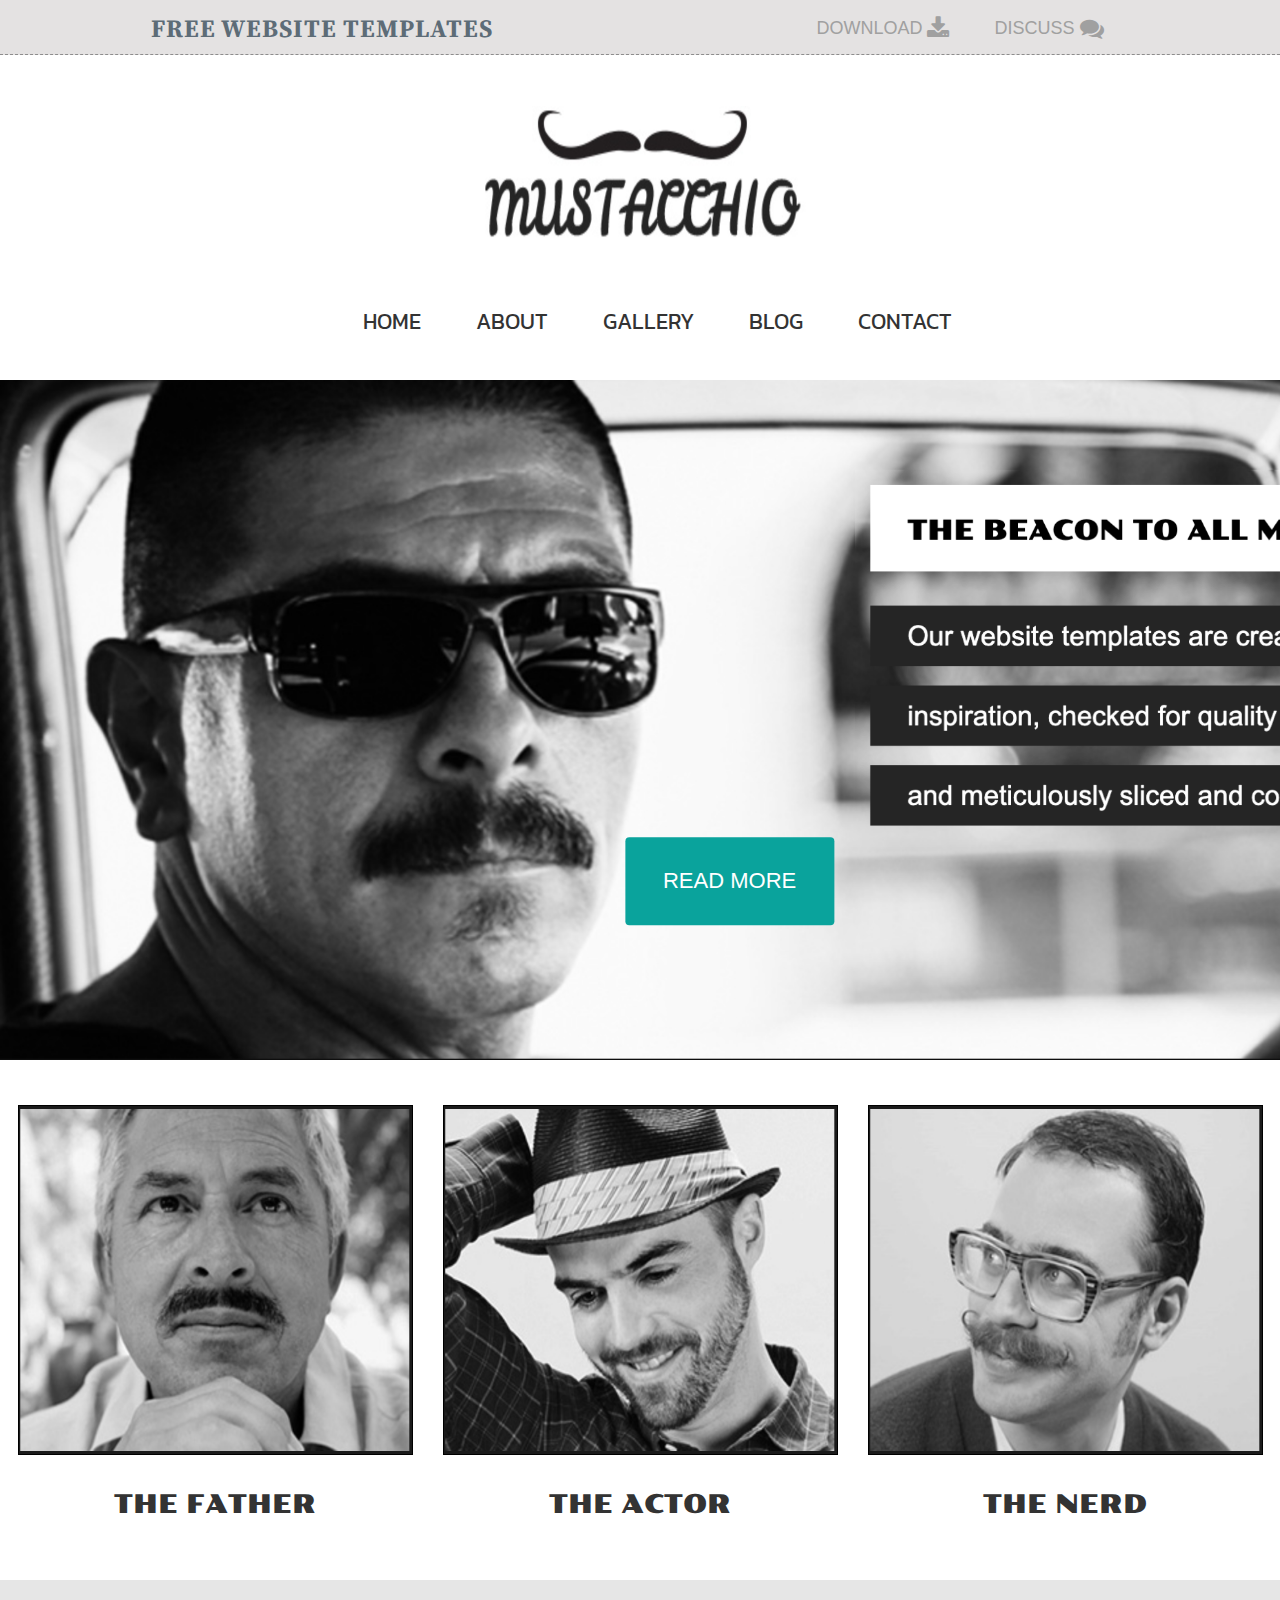
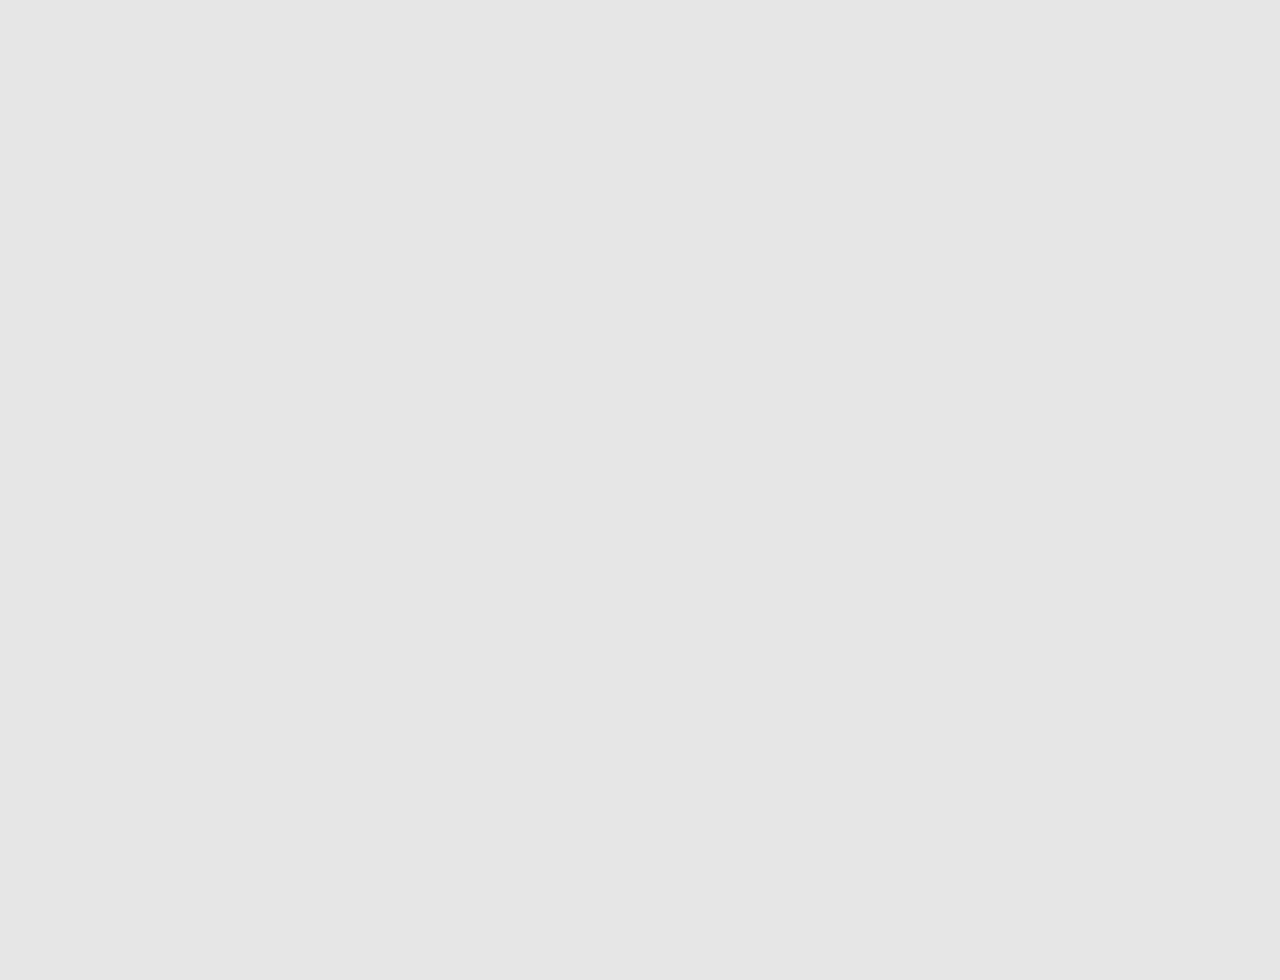
==== index.html @ 47fbb94b "adding images and additional files" ====
<!DOCTYPE html>
<html lang="en">
<head>
    <meta charset="UTF-8">
    <meta name="viewport" content="width=device-width, initial-scale=1.0">
    <title>Hair Salon Website</title>
    <link rel="stylesheet" href="https://maxcdn.bootstrapcdn.com/bootstrap/3.4.1/css/bootstrap.min.css">
    <script src="https://ajax.googleapis.com/ajax/libs/jquery/3.5.1/jquery.min.js"></script>
    <script src="https://maxcdn.bootstrapcdn.com/bootstrap/3.4.1/js/bootstrap.min.js"></script>    
    <link rel="stylesheet" href="styles.css">
    <link rel="stylesheet" href="https://cdnjs.cloudflare.com/ajax/libs/font-awesome/4.7.0/css/font-awesome.min.css">
    <script src="scripts.js"></script>
    <link href="https://fonts.googleapis.com/css2?family=Source+Serif+Pro:wght@300;400;600;700&display=swap" rel="stylesheet">
    <link href="https://fonts.googleapis.com/css2?family=Poller+One&display=swap" rel="stylesheet">
    <link href="https://fonts.googleapis.com/css2?family=Kanit:wght@800&display=swap" rel="stylesheet">

</head>
<body class="maincontainer">
    <section class="navtop">
        <div class="navtopboxes">
            <h3>FREE WEBSITE TEMPLATES</h3>
            <div class="toprightbuttons">
                <h6>DOWNLOAD <i class="fa fa-download fa-lg"></i></h6>
                <h6>DISCUSS <i class="fa fa-comments fa-lg"></i></h6>
            </div>
        </div>
    </section>
    <section class="navbar">
        <div class="navboxes">
            <div class="navimage">
                <image class="navlogo" src="mustacchiologo.png" alt="Mustacchio Logo"/>
            </div>
            <div>
                <ul class="navbuttons">
                    <li>HOME</li>
                    <li>ABOUT</li>
                    <li>GALLERY</li>
                    <li>BLOG</li>
                    <li>CONTACT</li>
                </ul>
            </div>
        </div>
    </section>
    <section class="mainimage">
        <button class="btn">READ MORE</button>
    </section>
    <section class="subimages">
        <div class="subclass">
            <image class="mustachetypes" src="thefather.png" alt="Older man with a mustache"/>
            <h2>THE FATHER</h2>
        </div>
        <div class="subclass">
            <image class="mustachetypes" src="theactor.png" alt="Younger man who looks like an actor"/>
            <h2>THE ACTOR</h2>
        </div>
        <div class="subclass">
            <image class="mustachetypes" src="thenerd.png" alt="Nerdy man with handlebar mustache"/>
            <h2>THE NERD</h2>
        </div>
    </section>
    <section class="footer">

    </section>
    <script src="https://code.jquery.com/jquery-3.5.1.slim.min.js" integrity="sha384-DfXdz2htPH0lsSSs5nCTpuj/zy4C+OGpamoFVy38MVBnE+IbbVYUew+OrCXaRkfj" crossorigin="anonymous"></script>
    <script src="https://cdn.jsdelivr.net/npm/bootstrap@4.5.3/dist/js/bootstrap.bundle.min.js" integrity="sha384-ho+j7jyWK8fNQe+A12Hb8AhRq26LrZ/JpcUGGOn+Y7RsweNrtN/tE3MoK7ZeZDyx" crossorigin="anonymous"></script>
</body>
</html>
---- styles.css ----
.navtop {
    grid-area: navtop;
    background-color: rgb(228, 226, 226);
    position: fixed;
    top: 0;
    width: 100%;
    height: 55px;
    z-index: 1;
    overflow: hidden;
    border-bottom: dashed 1px rgb(141, 140, 140);
}
.navbar {
    grid-area: navbar;
    height: 360px;
}
.mainimage {
    grid-area: mainimage;
    background-color: green;
    height: 680px;
    background-image: url('Mainbackground.png');
        background-size: cover;
        width: 100%;
}
.subimages {
    grid-area: subimages;
    height: 520px;
}
.footer {
    grid-area: footer;
    background-color: rgba(97, 96, 96, 0.158);
    height: 1000px;
}
.maincontainer {
    display: grid;
    grid-template-areas: 
        'navtop'
        'navbar'
        'mainimage'
        'subimages'
        'footer';
}
.navtopboxes {
    display: flex;
    flex-direction: row;
    justify-content: space-around;
    align-items: center;
}
.navboxes {
    display: flex;
    flex-direction: column;
}
.navlogo {
    display: block;
    height: 185px;
    margin-top: 80px;
    margin-left: auto;
    margin-right: auto;
    width: 28%;
    justify-content: center;
}
.navbuttons {
    display: flex;
    flex-direction: row;
    font-size: 20px;
    justify-content: center;
    list-style-type: none;
    margin-top: 40px;
}
li {
    font-family: 'Kanit', sans-serif;
    margin-right: 30px;
    margin-left: 25px;
    font-size: 22px;
}
li:hover {
    color: rgb(10,163,156);
}
.toprightbuttons {
    display: flex;
    flex-direction: row;
}
.mainimage .btn {
    position: absolute;
    top: 97.9%;
    left: 57%;
    transform: translate(-50%, -50%);
    -ms-transform: translate(-50%, -50%);
    background-color: rgb(10,163,156);
    color: white;
    font-size: 22px;
    padding: 28px 38px;
    border: none;
    cursor: pointer;
    text-align: center;
}
.container .btn:hover {
    background-color: black;
    color: white;
}
.subimages {
    display: flex;
    flex-direction: row;
    justify-content: center;
}
.subclass {
    display: flex;
    flex-direction: column;
    margin-top: 45px;
    text-align: center;
}
.mustachetypes {
    height: 350px;
    width: 395px;
    margin-left: 15px;
    margin-right: 15px;
    border: 1px solid black;
}
h1 {

}
h2 {
    font-family: 'Poller One', cursive;
    font-size: 26px;
    margin-top: 36px;
}
h3 {
    font-size: 25px;
    color: rgb(93, 108, 119);
    margin-top: 15px;
    font-family: 'Source Serif Pro', serif;
    font-weight: 700;
    letter-spacing: 1px;
}
h3:hover {
    color: black;
}
h4 {

}
h5 {

}
h6 {
    font-size: 18px;
    color: rgb(160, 160, 160);
    margin-top: 16px;
    margin-left: 20px;
}
h6:hover {
    color: rgb(30, 30, 71);
}
i {
    margin-right: 25px;
}
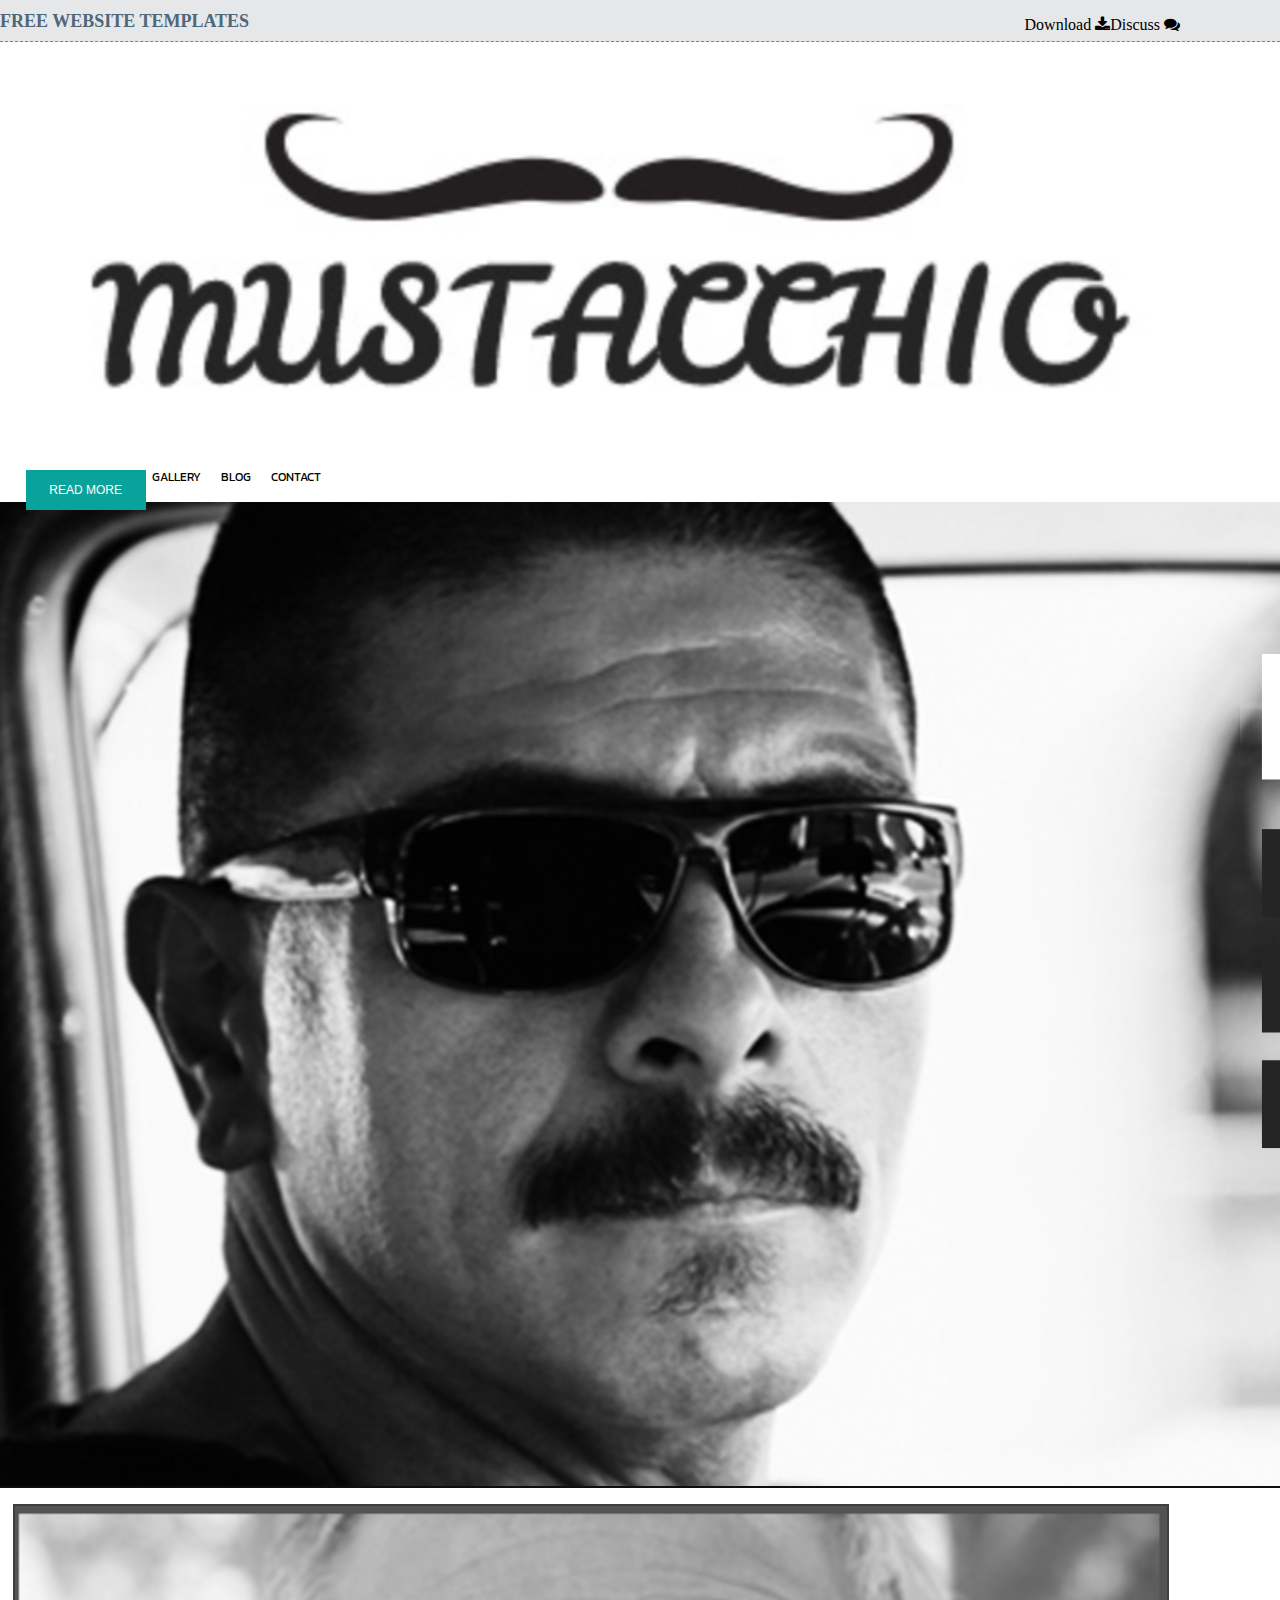
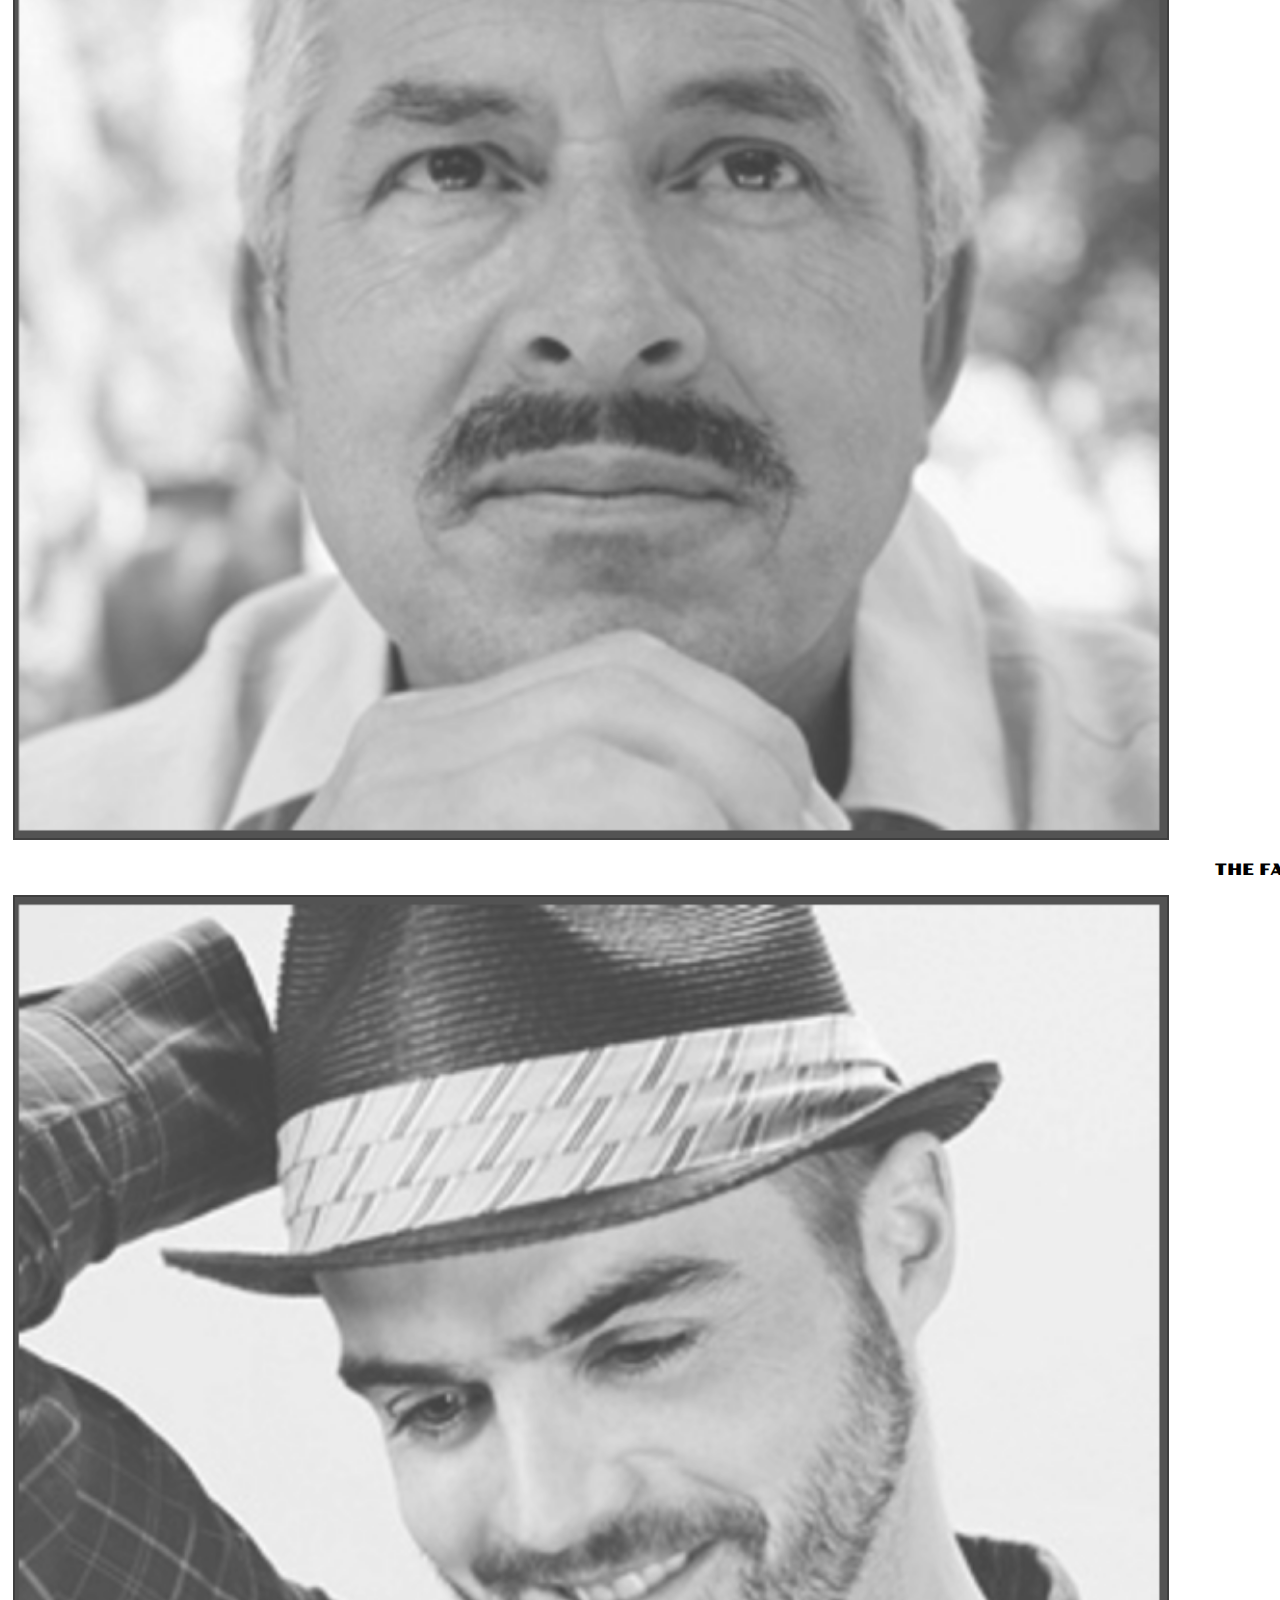
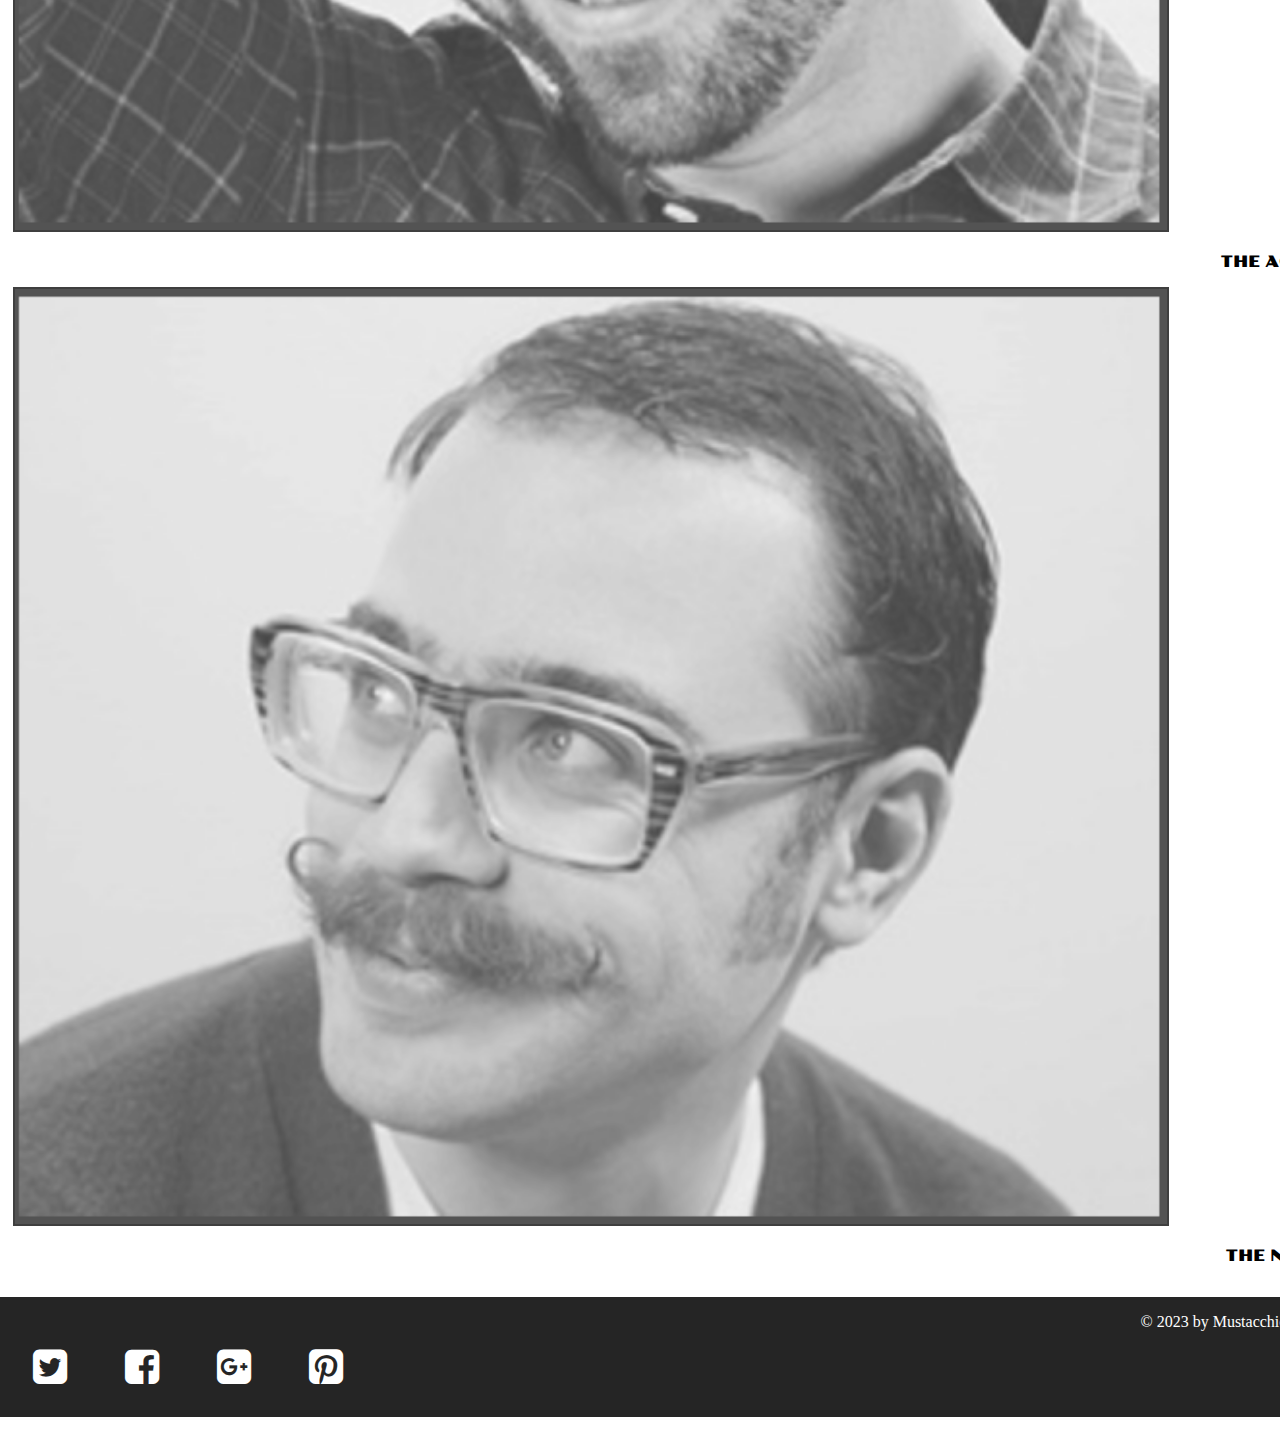
==== commit e5caeaba: "mobile landing complete" ====
--- a/index.html
+++ b/index.html
@@ -2,66 +2,69 @@
 <html lang="en">
 <head>
     <meta charset="UTF-8">
-    <meta name="viewport" content="width=device-width, initial-scale=1.0">
+    <meta name="viewport" content="height=device-height, 
+                width=device-width, initial-scale=1.0, 
+                minimum-scale=1.0, maximum-scale=1.0, ">
     <title>Hair Salon Website</title>
-    <link rel="stylesheet" href="https://maxcdn.bootstrapcdn.com/bootstrap/3.4.1/css/bootstrap.min.css">
-    <script src="https://ajax.googleapis.com/ajax/libs/jquery/3.5.1/jquery.min.js"></script>
-    <script src="https://maxcdn.bootstrapcdn.com/bootstrap/3.4.1/js/bootstrap.min.js"></script>    
     <link rel="stylesheet" href="styles.css">
     <link rel="stylesheet" href="https://cdnjs.cloudflare.com/ajax/libs/font-awesome/4.7.0/css/font-awesome.min.css">
     <script src="scripts.js"></script>
     <link href="https://fonts.googleapis.com/css2?family=Source+Serif+Pro:wght@300;400;600;700&display=swap" rel="stylesheet">
     <link href="https://fonts.googleapis.com/css2?family=Poller+One&display=swap" rel="stylesheet">
     <link href="https://fonts.googleapis.com/css2?family=Kanit:wght@800&display=swap" rel="stylesheet">
-
 </head>
-<body class="maincontainer">
-    <section class="navtop">
-        <div class="navtopboxes">
-            <h3>FREE WEBSITE TEMPLATES</h3>
-            <div class="toprightbuttons">
-                <h6>DOWNLOAD <i class="fa fa-download fa-lg"></i></h6>
-                <h6>DISCUSS <i class="fa fa-comments fa-lg"></i></h6>
-            </div>
-        </div>
-    </section>
-    <section class="navbar">
-        <div class="navboxes">
-            <div class="navimage">
-                <image class="navlogo" src="mustacchiologo.png" alt="Mustacchio Logo"/>
-            </div>
-            <div>
-                <ul class="navbuttons">
-                    <li>HOME</li>
-                    <li>ABOUT</li>
-                    <li>GALLERY</li>
-                    <li>BLOG</li>
-                    <li>CONTACT</li>
-                </ul>
-            </div>
-        </div>
-    </section>
-    <section class="mainimage">
-        <button class="btn">READ MORE</button>
-    </section>
-    <section class="subimages">
-        <div class="subclass">
-            <image class="mustachetypes" src="thefather.png" alt="Older man with a mustache"/>
-            <h2>THE FATHER</h2>
-        </div>
-        <div class="subclass">
-            <image class="mustachetypes" src="theactor.png" alt="Younger man who looks like an actor"/>
-            <h2>THE ACTOR</h2>
-        </div>
-        <div class="subclass">
-            <image class="mustachetypes" src="thenerd.png" alt="Nerdy man with handlebar mustache"/>
-            <h2>THE NERD</h2>
-        </div>
-    </section>
-    <section class="footer">
-
-    </section>
-    <script src="https://code.jquery.com/jquery-3.5.1.slim.min.js" integrity="sha384-DfXdz2htPH0lsSSs5nCTpuj/zy4C+OGpamoFVy38MVBnE+IbbVYUew+OrCXaRkfj" crossorigin="anonymous"></script>
-    <script src="https://cdn.jsdelivr.net/npm/bootstrap@4.5.3/dist/js/bootstrap.bundle.min.js" integrity="sha384-ho+j7jyWK8fNQe+A12Hb8AhRq26LrZ/JpcUGGOn+Y7RsweNrtN/tE3MoK7ZeZDyx" crossorigin="anonymous"></script>
+<body id="maincontainer">
+	<div id="topnavbar">
+		<div id="topnavbarcontents">
+			<h2>FREE WEBSITE TEMPLATES</h2>
+			<ul id="toprightlinks">
+				<li>Download <i class="fa fa-download"></i></li>     
+				<li>Discuss <i class="fa fa-comments"></i></li>     		     
+			</ul>
+		</div>
+	</div>  
+	<div id="header">
+		<a href="index.html">
+			<img class="logo" src="images/mustacchiologo.png" alt="Mustache Logo">
+		</a>
+		<ul class="navlist">
+			<li class="pageselected"><a href="index.html">HOME</a></li>
+			<li><a href="about.html">ABOUT</a></li>
+			<li><a href="gallery.html">GALLERY</a></li>
+			<li><a href="blog.html">BLOG</a></li>
+			<li><a href="contact.html">CONTACT</a></li>
+		</ul>
+	</div>
+	<div id="body">
+		<div id="mainimage">
+			<img class="mainimagemobile" src="images/Mobilemainphoto.png" alt="Man driving car">
+			<img class="mainimagelarge" src="images/Largemainphoto.png" alt="Man driving car">
+			<button class="readmore" href="blog-single-post.html">READ MORE</a>
+		</div>
+		<ul class="examplelist">
+			<li>
+					<img class="exampleimage" href="gallery.html" src="images/thefather.png" alt="">
+					<p>THE FATHER</p>
+			</li>
+			<li>
+					<img class="exampleimage" href="gallery.html" src="images/theactor.png" alt="">
+					<p>THE ACTOR</p>
+			</li>
+			<li>
+					<img class="exampleimage" href="gallery.html" src="images/thenerd.png" alt="">
+					<p>THE NERD</p>
+			</li>
+		</ul>
+	</div>
+	<div id="footer">
+			<p>© 2023 by Mustacchio. All rights reserved.</p>
+			<div class="socialmedia">
+				<i class="fa fa-twitter-square"></i>
+				<i class="fa fa-facebook-square"></i>
+				<i class="fa fa-google-plus-square"></i>
+				<i class="fa fa-pinterest-square"></i>
+			</div>
+	</div>
+    <div id="blankfooter"></div>
 </body>
 </html> 
--- a/styles.css
+++ b/styles.css
@@ -1,154 +1,182 @@
-.navtop {
-    grid-area: navtop;
-    background-color: rgb(228, 226, 226);
+body {
+    margin: 0;
+}
+#topnavbar {
+    grid-area: topnavbar;
+    width: 1025px;
+    height: 41px;
+    background-color: rgb(230,231,233);
     position: fixed;
+    z-index: 99999;
     top: 0;
-    width: 100%;
-    height: 55px;
-    z-index: 1;
-    overflow: hidden;
-    border-bottom: dashed 1px rgb(141, 140, 140);
+    border-bottom: dashed 1px grey;
 }
-.navbar {
-    grid-area: navbar;
-    height: 360px;
+#header {
+    grid-area: header;
+    display: flex;
+    flex-direction: column;
+    
 }
-.mainimage {
-    grid-area: mainimage;
-    background-color: green;
-    height: 680px;
-    background-image: url('Mainbackground.png');
-        background-size: cover;
-        width: 100%;
+.logo {
+    display: block;
+    width: 92vw;
+    align-items: center;
+    margin-top: 50px;
+    margin-left: 12px;
 }
-.subimages {
-    grid-area: subimages;
-    height: 520px;
+.navlist {
+    display: flex;
+    flex-direction: row;
+    list-style-type: none;
 }
-.footer {
+.navlist a {
+    width: 95vw;
+    text-decoration: none;
+    font-size: 12px;
+    justify-content: space-around;
+    font-family: Kanit, sans-serif;
+    color: black;
+    margin-left: 1px;
+    margin-right: 19px;
+}
+.pageselected a {
+    color: rgb(10,163,156);
+}
+.mainimagemobile {
+    display: block;
+    width: 380px;
+}
+.mainimagelarge {
+    display: none;
+}
+.readmore {
+    position: absolute;
+    top: 470px;
+    left: 2%;
+    width: 120px;
+    height: 40px;
+    font-size: 12px;
+    color: white;
+    background-color: rgb(10,163,156);
+    border: none;
+}
+#body {
+    grid-area: body;
+}
+#footer {
     grid-area: footer;
-    background-color: rgba(97, 96, 96, 0.158);
-    height: 1000px;
+    display: flex;
+    flex-direction: column;
+    background-color: rgb(37,37,37);
+    height: 120px;
 }
-.maincontainer {
+#blankfooter {
+    grid-area: blankfooter;
+    height: 20px;
+    color: white;
+}
+#maincontainer {
     display: grid;
     grid-template-areas: 
-        'navtop'
-        'navbar'
-        'mainimage'
-        'subimages'
-        'footer';
+        'topnavbar'
+        'header'
+        'body'
+        'footer'
+        'blankfooter';
 }
-.navtopboxes {
+#topnavbarcontents {
     display: flex;
     flex-direction: row;
-    justify-content: space-around;
+    justify-content: space-between;
+}
+#topnavbarcontents h2 {
+    font-size: 18px;
     align-items: center;
+    margin-top: 11px;
+    color: rgb(78,103,121);
 }
-.navboxes {
+#toprightlinks {
+    display: flex;
+    flex-direction: row;
+    text-align: right;
+    list-style-type: none;
+    margin-right: 100px;
+}
+.examplelist {
     display: flex;
     flex-direction: column;
+    flex-wrap: wrap;
+    text-decoration: none;
+    justify-content: center;
+    margin-left: -3vh;
+    margin-right: 2vh;
 }
-.navlogo {
-    display: block;
-    height: 185px;
-    margin-top: 80px;
-    margin-left: auto;
-    margin-right: auto;
-    width: 28%;
-    justify-content: center;
+.examplelist p {
+    text-align: center;
+    font-family: 'Poller One', sans-serif;
 }
-.navbuttons {
-    display: flex;
-    flex-direction: row;
-    font-size: 20px;
-    justify-content: center;
+.exampleimage {
+    width: 90vw;
+    border: solid 2px black;
+    margin: 0;
+    opacity: .75;
+}
+.exampleimage:hover {
+    opacity: 1;
+    transition: 620ms;
+}
+.examplelist li {
     list-style-type: none;
-    margin-top: 40px;
+    text-decoration: none;
+    
 }
-li {
-    font-family: 'Kanit', sans-serif;
-    margin-right: 30px;
-    margin-left: 25px;
-    font-size: 22px;
+.examplelist li span {
+    text-decoration: none;
 }
-li:hover {
-    color: rgb(10,163,156);
-}
-.toprightbuttons {
+.socialmedia {
     display: flex;
     flex-direction: row;
 }
-.mainimage .btn {
-    position: absolute;
-    top: 97.9%;
-    left: 57%;
-    transform: translate(-50%, -50%);
-    -ms-transform: translate(-50%, -50%);
-    background-color: rgb(10,163,156);
+#footer p {
     color: white;
-    font-size: 22px;
-    padding: 28px 38px;
-    border: none;
-    cursor: pointer;
     text-align: center;
 }
-.container .btn:hover {
-    background-color: black;
+.socialmedia i {
+    display: flex;
+    margin-left: 33px;
+    margin-right: 25px;
+    font-size: 40px;
     color: white;
 }
-.subimages {
-    display: flex;
-    flex-direction: row;
-    justify-content: center;
+
+
+
+
+
+
+
+/* Medium and up (tablets) */
+@media (min-width: 700px) {
+    #topnavbar {
+        width: 1025px;
+    }
+    .mainimagemobile {
+        display: none;
+    }
+    .mainimagelarge {
+        display: block;
+    }
 }
-.subclass {
-    display: flex;
-    flex-direction: column;
-    margin-top: 45px;
-    text-align: center;
-}
-.mustachetypes {
-    height: 350px;
-    width: 395px;
-    margin-left: 15px;
-    margin-right: 15px;
-    border: 1px solid black;
-}
-h1 {
 
-}
-h2 {
-    font-family: 'Poller One', cursive;
-    font-size: 26px;
-    margin-top: 36px;
-}
-h3 {
-    font-size: 25px;
-    color: rgb(93, 108, 119);
-    margin-top: 15px;
-    font-family: 'Source Serif Pro', serif;
-    font-weight: 700;
-    letter-spacing: 1px;
-}
-h3:hover {
-    color: black;
-}
-h4 {
-
-}
-h5 {
-
-}
-h6 {
-    font-size: 18px;
-    color: rgb(160, 160, 160);
-    margin-top: 16px;
-    margin-left: 20px;
-}
-h6:hover {
-    color: rgb(30, 30, 71);
-}
-i {
-    margin-right: 25px;
+/* Large and up (desktops) */
+@media (min-width: 1025px) {
+    #topnavbar {
+        width: 100vw;
+    }
+    .mainimagemobile {
+        display: none;
+    }
+    .mainimagelarge {
+        display: block;
+    }
 }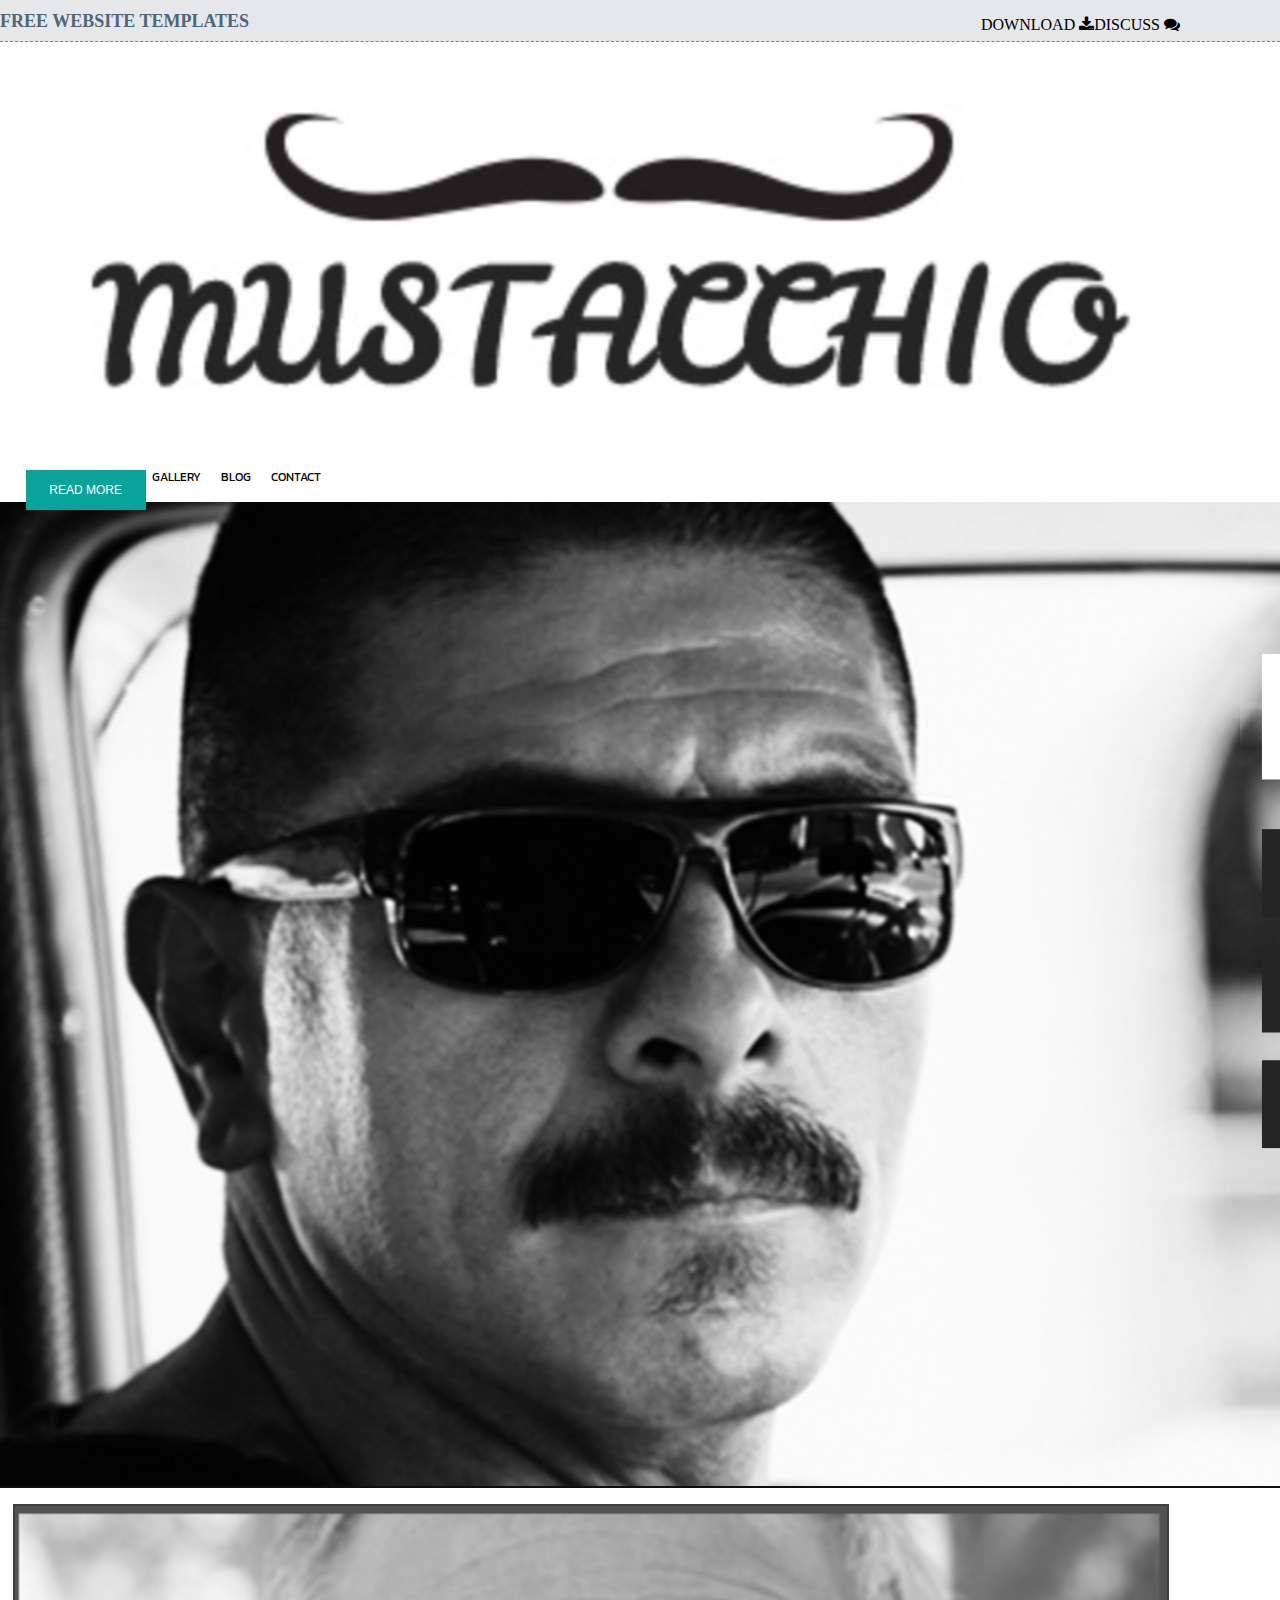
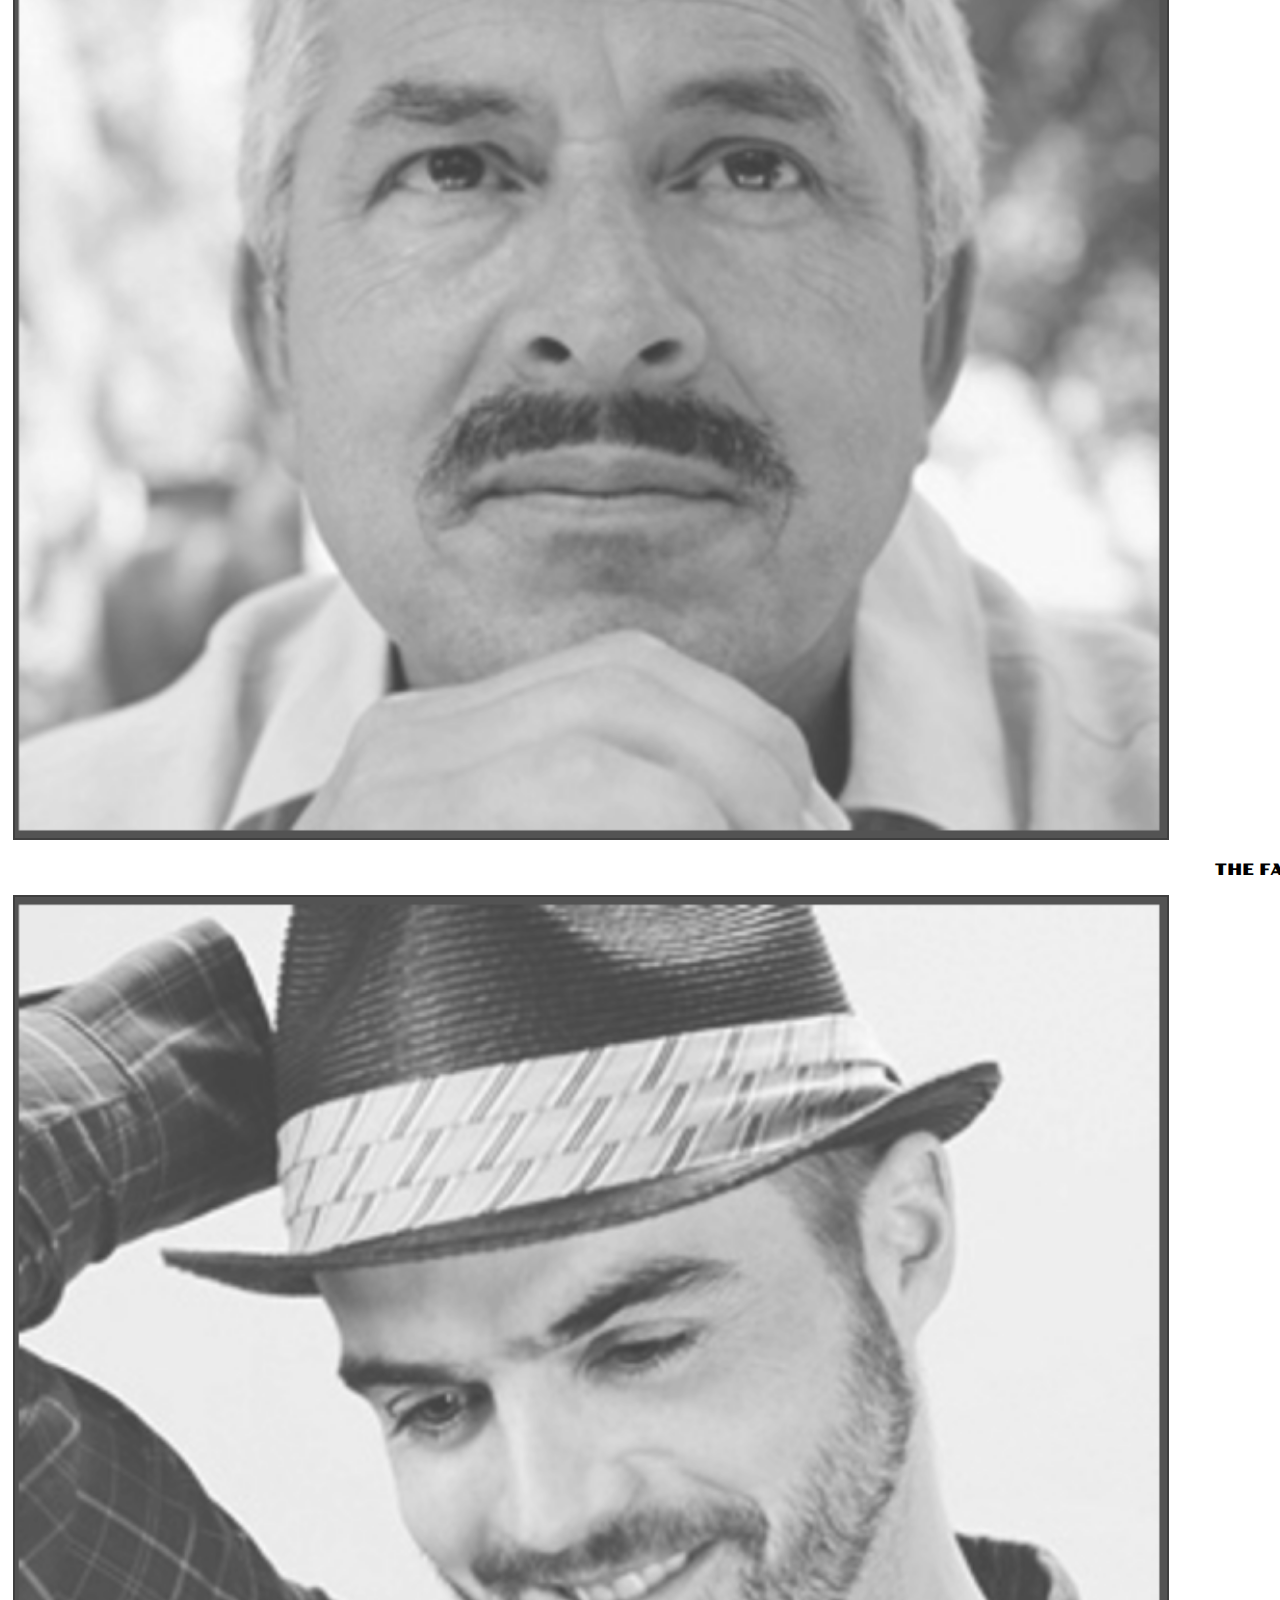
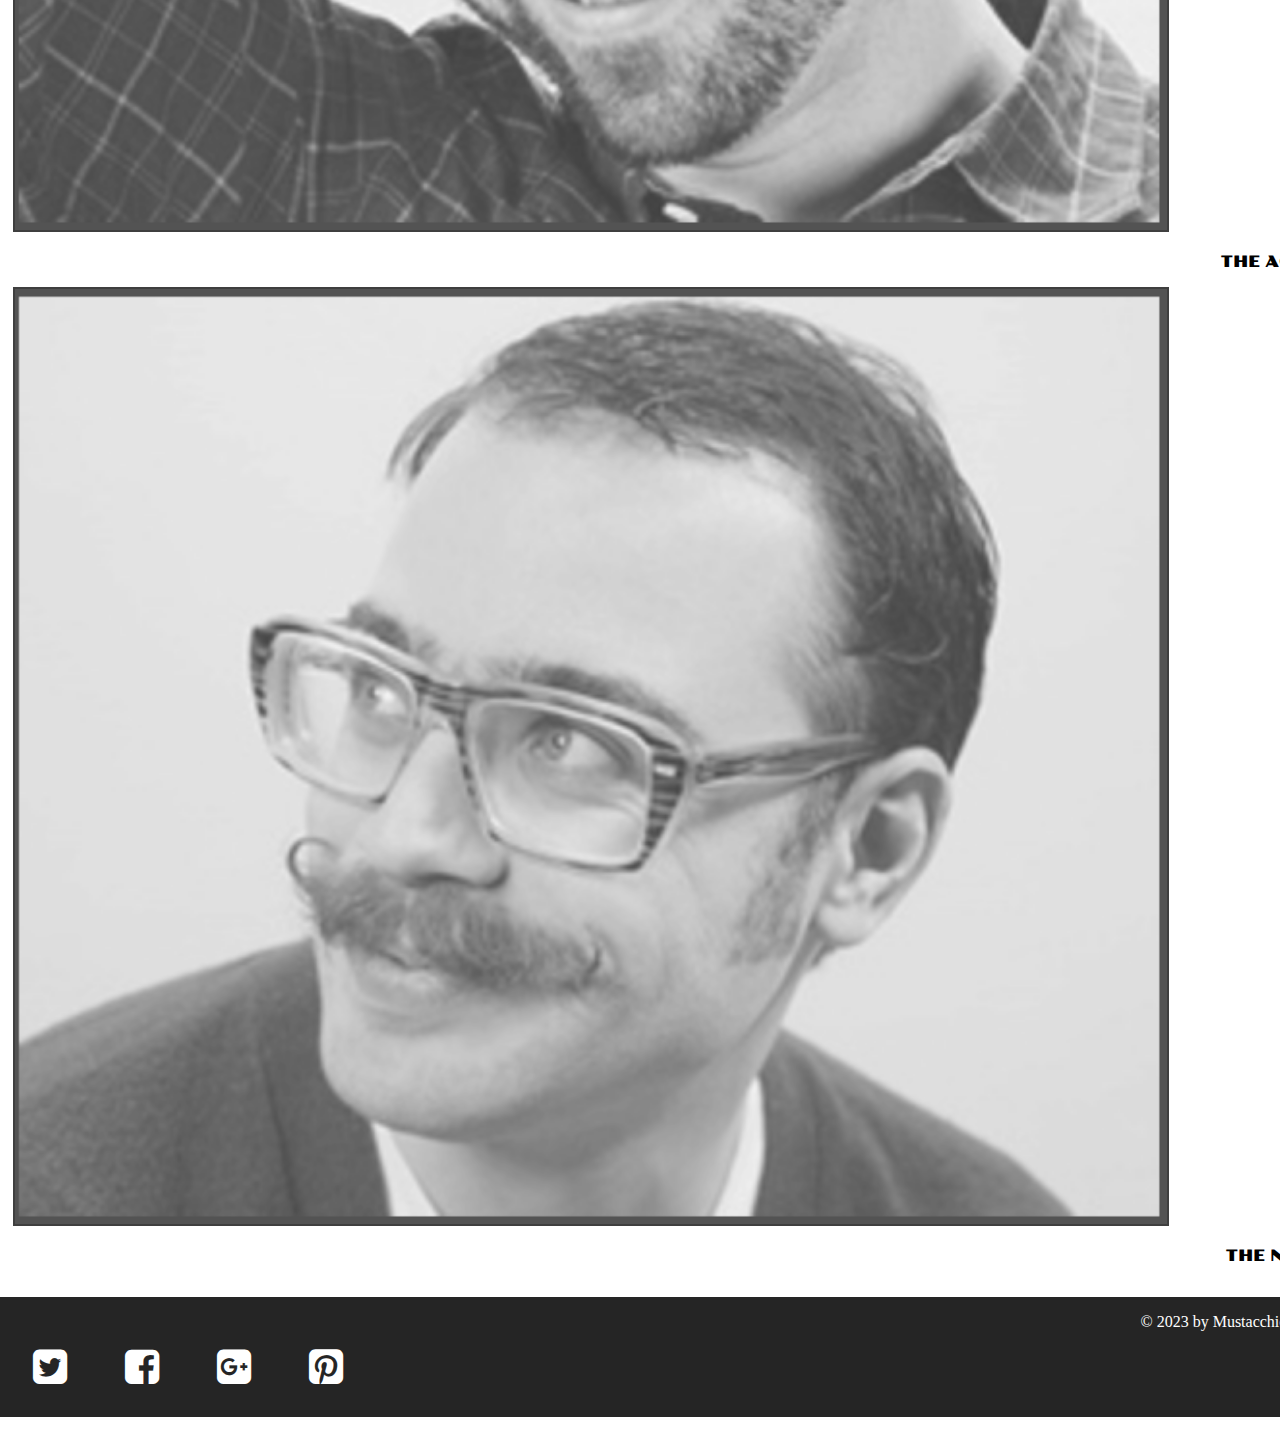
==== commit 8f486e40: "about page update" ====
--- a/index.html
+++ b/index.html
@@ -18,8 +18,8 @@
 		<div id="topnavbarcontents">
 			<h2>FREE WEBSITE TEMPLATES</h2>
 			<ul id="toprightlinks">
-				<li>Download <i class="fa fa-download"></i></li>     
-				<li>Discuss <i class="fa fa-comments"></i></li>     		     
+				<li>DOWNLOAD <i class="fa fa-download"></i></li>     
+				<li>DISCUSS <i class="fa fa-comments"></i></li>     		     
 			</ul>
 		</div>
 	</div>  
@@ -29,10 +29,10 @@
 		</a>
 		<ul class="navlist">
 			<li class="pageselected"><a href="index.html">HOME</a></li>
-			<li><a href="about.html">ABOUT</a></li>
-			<li><a href="gallery.html">GALLERY</a></li>
-			<li><a href="blog.html">BLOG</a></li>
-			<li><a href="contact.html">CONTACT</a></li>
+			<li><a href="./about.html">ABOUT</a></li>
+			<li><a href="./gallery.html">GALLERY</a></li>
+			<li><a href="./blog.html">BLOG</a></li>
+			<li><a href="./contact.html">CONTACT</a></li>
 		</ul>
 	</div>
 	<div id="body">
